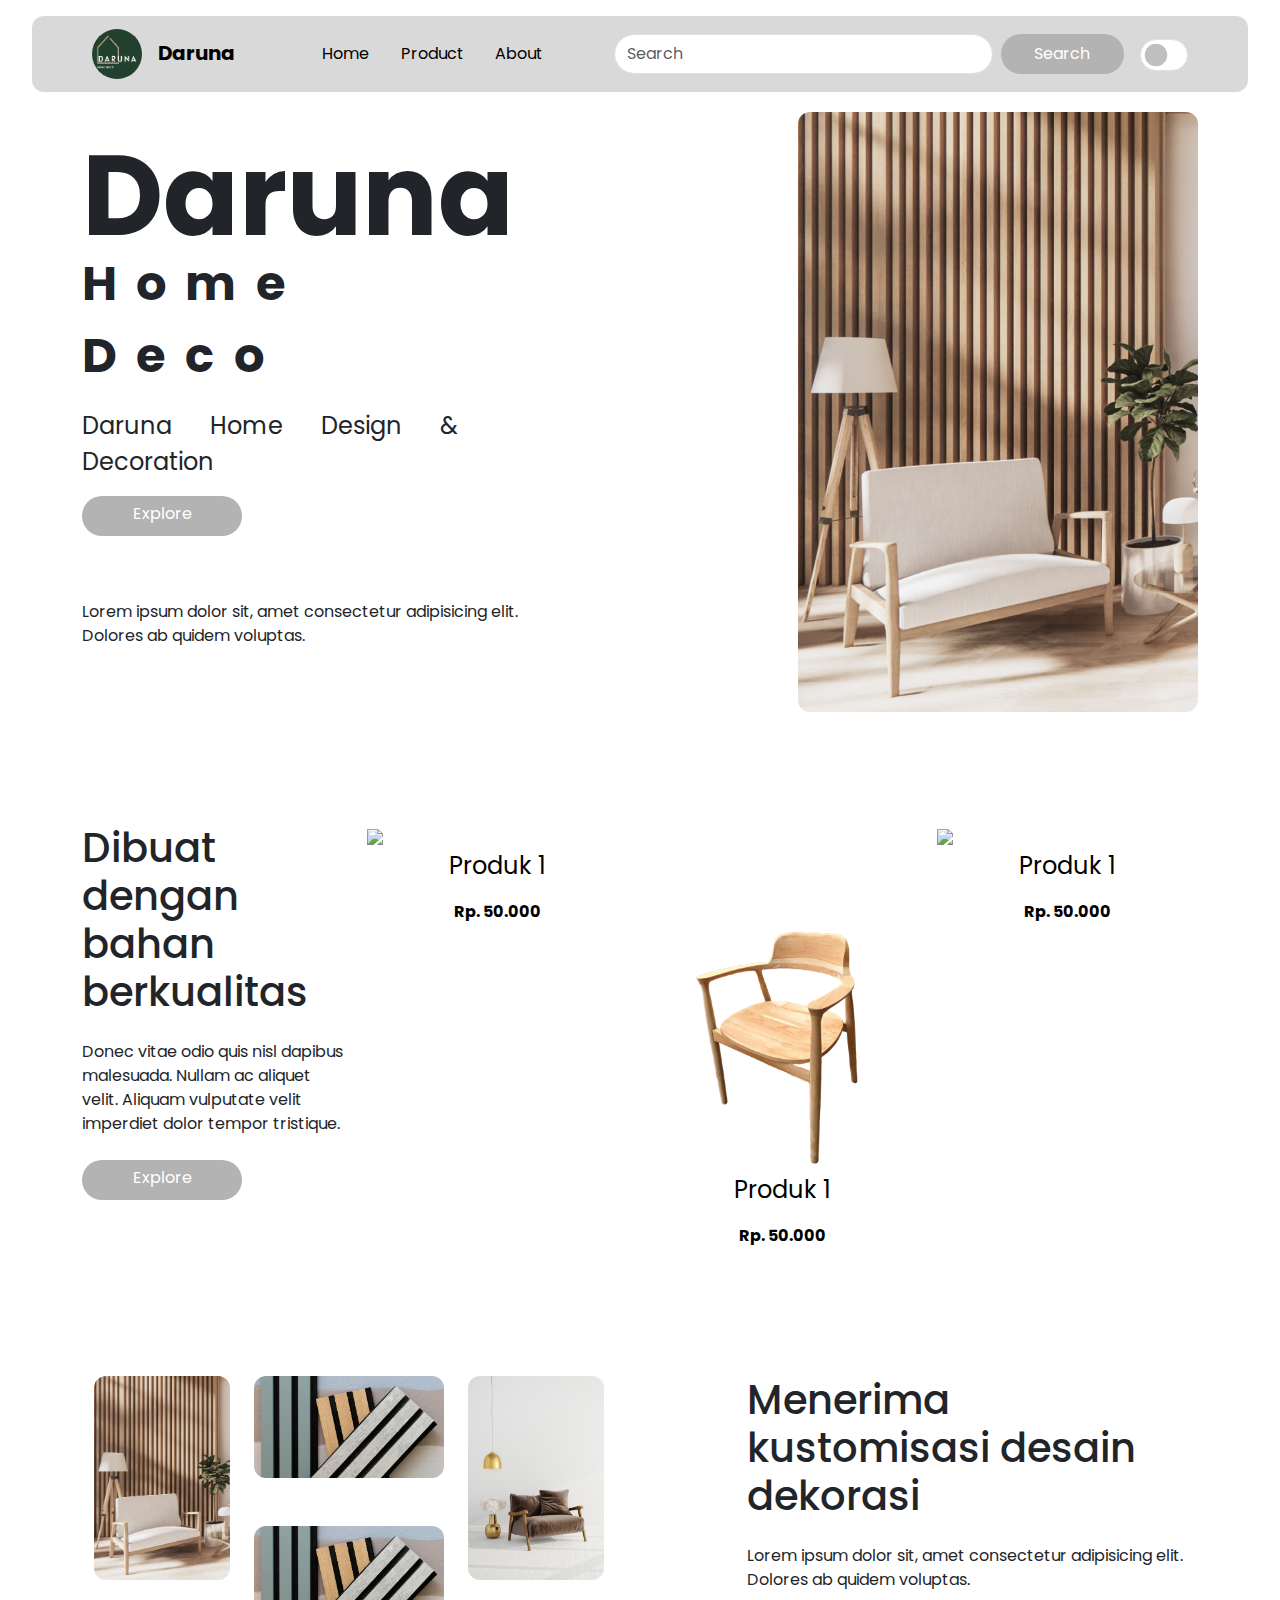
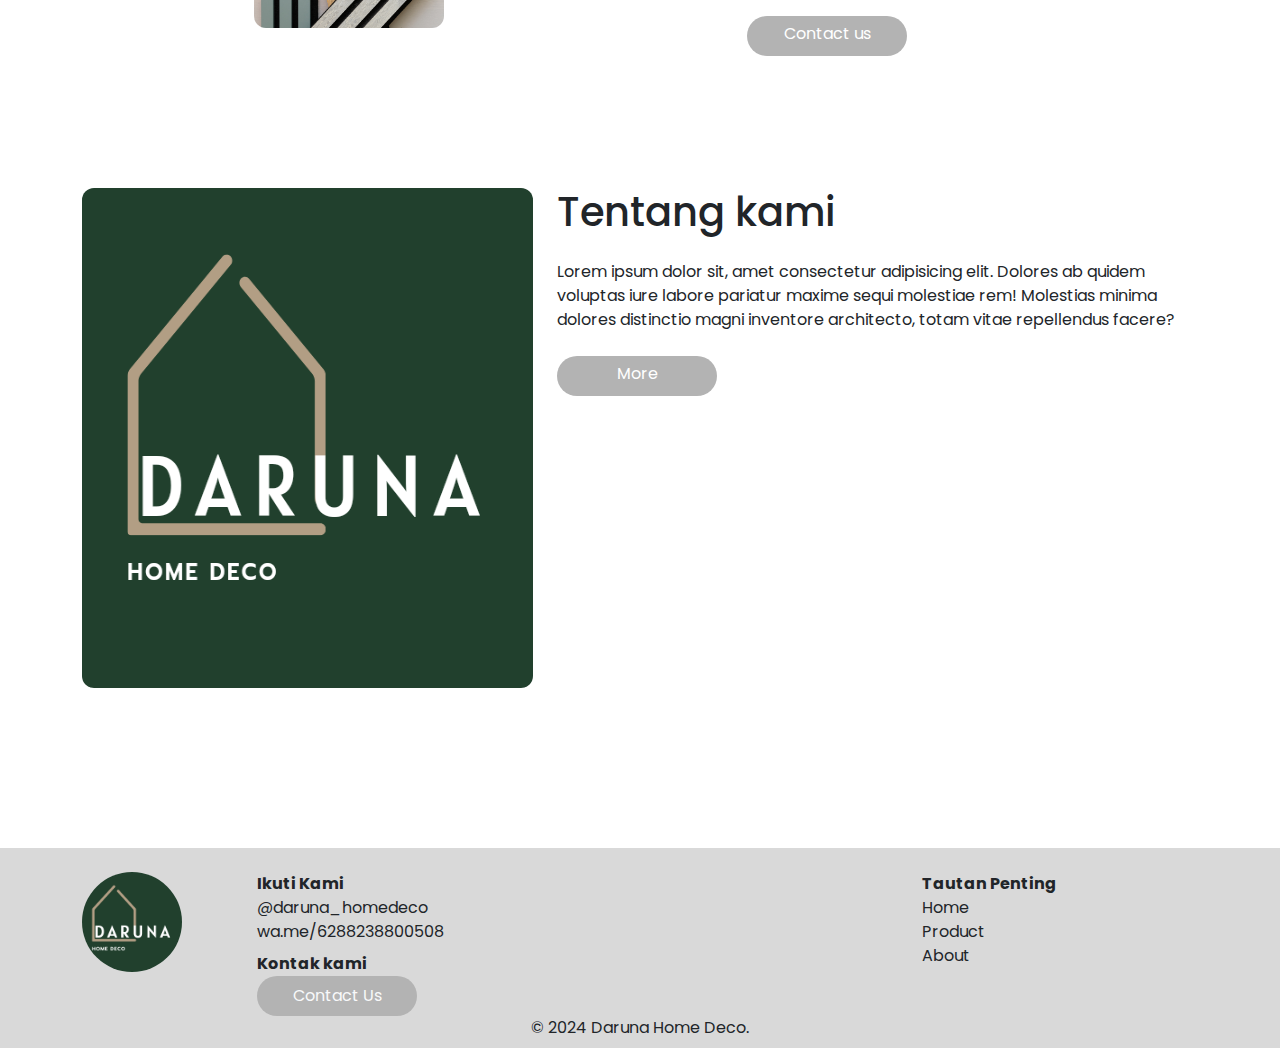
==== index.html @ c575f1b6 "update 5" ====
<!DOCTYPE html>
<html lang="en">
  <head>
    <meta charset="UTF-8" />
    <meta name="viewport" content="width=device-width, initial-scale=1.0" />
    <title>Daruna Homedeco</title>
    <!-- Bootstrap -->
    <link
      href="https://cdn.jsdelivr.net/npm/bootstrap@5.3.3/dist/css/bootstrap.min.css"
      rel="stylesheet"
      integrity="sha384-QWTKZyjpPEjISv5WaRU9OFeRpok6YctnYmDr5pNlyT2bRjXh0JMhjY6hW+ALEwIH"
      crossorigin="anonymous"
    />
    <!-- Google Font Poppins -->
    <link rel="preconnect" href="https://fonts.googleapis.com" />
    <link rel="preconnect" href="https://fonts.gstatic.com" crossorigin />
    <link
      href="https://fonts.googleapis.com/css2?family=Poppins:ital,wght@0,100;0,200;0,300;0,400;0,500;0,600;0,700;0,800;0,900;1,100;1,200;1,300;1,400;1,500;1,600;1,700;1,800;1,900&display=swap"
      rel="stylesheet"
    />
    <!-- Bootstrap Icons -->
    <link
      rel="stylesheet"
      href="https://cdn.jsdelivr.net/npm/bootstrap-icons@1.11.3/font/bootstrap-icons.min.css"
    />
    <link rel="stylesheet" href="css/style.css" />
  </head>
  <body>
    <!-- Start Navbar -->
    <nav class="navbar navbar-expand-lg fixed-top">
      <div class="container-fluid">
        <a class="navbar-brand" href="#"
          ><img
            class="me-3"
            src="images/daruna-logo.png"
            width="50px"
            height="50px"
            style="border-radius: 50%"
            alt=""
          />Daruna</a
        >
        <button
          class="navbar-toggler border-0"
          type="button"
          data-bs-toggle="collapse"
          data-bs-target="#navbarSupportedContent"
          aria-controls="navbarSupportedContent"
          aria-expanded="false"
          aria-label="Toggle navigation"
        >
          <span class="navbar-toggler-icon"></span>
        </button>
        <div class="collapse navbar-collapse" id="navbarSupportedContent">
          <ul
            class="navbar-nav justify-content-evenly flex-grow-1 mb-2 mb-lg-0"
          >
            <li class="nav-item">
              <a class="nav-link active" aria-current="page" href="#">Home</a>
            </li>
            <li class="nav-item">
              <a class="nav-link active" aria-current="page" href="product.html"
                >Product</a
              >
            </li>
            <li class="nav-item">
              <a class="nav-link active" aria-current="page" href="about.html"
                >About</a
              >
            </li>
          </ul>
          <form class="d-flex" role="search">
            <input
              class="form-control me-2 rounded-pill"
              type="search"
              placeholder="Search"
              aria-label="Search"
            />
            <button class="btn btn-secondary" type="submit">Search</button>
          </form>
          <div class="form-check form-switch nav-item ms-3" onclick="dark()">
            <input
              class="form-check-input"
              type="checkbox"
              role="switch"
              id="flexSwitchCheckDefault"
            />
          </div>
        </div>
      </div>
    </nav>
    <!-- End Navbar -->
    <!-- Start Hero -->
    <div class="hero">
      <div class="container">
        <div class="row justify-content-between">
          <div class="col-lg-5">
            <div class="hero-left">
              <p class="umkm-title mb-0">Daruna</p>
              <p class="umkm-sub">Home Deco</p>
              <p class="umkm-tagline mt-3">Daruna Home Design & Decoration</p>
              <p><a href="#" class="btn btn-secondary mb-5">Explore</a></p>
              <p class="umkm-desc">
                Lorem ipsum dolor sit, amet consectetur adipisicing elit.
                Dolores ab quidem voluptas.
              </p>
            </div>
          </div>
          <div class="hero-img col-lg-7">
            <div class="hero-right float-end">
              <img src="images/1-2.png" class="img-fluid" />
            </div>
          </div>
        </div>
      </div>
    </div> 

    
      
    <!-- End Hero -->
    <!-- Start Product Preview -->
    <div class="product-section">
      <div class="container">
        <div class="row">
          <!-- Start Column 1 -->
          <div class="col-md-12 col-lg-3 mb-5 mb-lg-0">
            <h2 class="mb-4 section-title">Dibuat dengan bahan berkualitas</h2>
            <p class="mb-4">
              Donec vitae odio quis nisl dapibus malesuada. Nullam ac aliquet
              velit. Aliquam vulputate velit imperdiet dolor tempor tristique.
            </p>
            <p><a href="#" class="btn btn-secondary">Explore</a></p>
          </div>
          <!-- End Column 1 -->
          <!-- Start Column 2 -->
          <div class="col-12 col-md-4 col-lg-3 mb-5 mb-md-0">
            <a class="product-item" href="#">
              <img
                src="images/WhatsApp Image 2024-03-25 at 10.11.34 (1).png"
                class="img-fluid product-thumbnail"
              />
              <p class="product-title">Produk 1</p>
              <p class="product-price">Rp. 50.000</p>
            </a>
          </div>
          <!-- End Column 2 -->
          <!-- Start Column 3 -->
          <div class="col-12 col-md-4 col-lg-3 mb-5 mb-md-0">
            <a class="product-item" href="#">
              <img
                src="images/WhatsApp Image 2024-03-25 at 10.11.35 (1).png"
                class="img-fluid product-thumbnail"
              />
              <p class="product-title">Produk 1</p>
              <p class="product-price">Rp. 50.000</p>
            </a>
          </div>
          <!-- End Column 3 -->
          <!-- Start Column 4 -->
          <div class="col-12 col-md-4 col-lg-3 mb-5 mb-md-0">
            <a class="product-item" href="#">
              <img
                src="images/WhatsApp Image 2024-03-25 at 10.11.35.png"
                class="img-fluid product-thumbnail"
              />
              <p class="product-title">Produk 1</p>
              <p class="product-price">Rp. 50.000</p>
            </a>
          </div>
          <!-- End Column 4 -->
        </div>
      </div>
    </div>
    <!-- End Product Preview -->
    <!-- Start Service -->
    <div class="service-section">
      <div class="container">
        <div class="row justify-content-between">
          <div class="col-lg-7 mb-5">
            <div class="container">
              <div class="row">
                <!-- Start Column 1 -->
                <div class="col-12 col-md-4 col-lg-3 mb-5 mb-md-0">
                  <a class="product-item" href="#">
                    <img
                      src="images/1-2.png"
                      class="img-fluid product-thumbnail"
                    />
                  </a>
                </div>
                <!-- End Column 1 -->
                <!-- Start Column 2 -->
                <div class="col-12 col-md-4 mb-5 mb-md-0 d-flex flex-column">
                  <div class="mb-5">
                    <a class="product-item" href="#">
                      <img
                        src="images/2-2.png"
                        class="img-fluid product-thumbnail"
                      />
                    </a>
                  </div>
                  <div>
                    <a class="product-item" href="#">
                      <img
                        src="images/2-2.png"
                        class="img-fluid product-thumbnail"
                      />
                    </a>
                  </div>
                </div>
                <!-- End Column 2 -->
                <!-- Start Column 3 -->
                <div class="col-12 col-md-4 col-lg-3 mb-5 mb-md-0">
                  <a class="product-item" href="#">
                    <img
                      src="images/3-1.png"
                      class="img-fluid product-thumbnail"
                    />
                  </a>
                </div>
                <!-- End Column 3 -->
              </div>
            </div>
          </div>
          <div class="col-lg-5">
            <h2 class="mb-4 section-title">
              Menerima kustomisasi desain dekorasi
            </h2>
            <p class="mb-4">
              Lorem ipsum dolor sit, amet consectetur adipisicing elit. Dolores
              ab quidem voluptas.
            </p>
            <p><a href="#" class="btn btn-secondary">Contact us</a></p>
          </div>
        </div>
      </div>
    </div>
    <!-- End Service -->
    <!-- Start About -->
    <div class="about-section">
      <div class="container">
        <div class="row justify-content-between">
          <div class="col-lg-5 mb-5">
            <div class="about-left">
              <img class="img-fluid" src="images/daruna-logo.png" alt="" />
            </div>
          </div>
          <div class="col-lg-7">
            <div class="about-right">
              <h2 class="mb-4 section-title">Tentang kami</h2>
              <p class="mb-4">
                Lorem ipsum dolor sit, amet consectetur adipisicing elit.
                Dolores ab quidem voluptas iure labore pariatur maxime sequi
                molestiae rem! Molestias minima dolores distinctio magni
                inventore architecto, totam vitae repellendus facere?
              </p>
              <p><a href="#" class="btn btn-secondary">More</a></p>
            </div>
          </div>
        </div>
      </div>
    </div>
    <!-- End About -->
    <!-- Start Footer -->
    <div class="footer-section">
      <div class="container">
        <div class="row">
          <div class="col-1">
            <div class="footer-logo">
              <img src="images/daruna-logo.png" alt="" />
            </div>
          </div>
          <div class="col-7">
            <ul>
              <li class="footer-list-title">Ikuti Kami</li>
              <li>@daruna_homedeco</li>
              <li>wa.me/6288238800508</li>
            </ul>
            <ul>
              <li class="footer-list-title mt-2">Kontak kami</li>
              <li>
                <button
                  class="btn btn-outline-light rounded-pill"
                  data-bs-toggle="modal"
                  data-bs-target="#contactModal"
                >
                  Contact Us <i class="fa-solid fa-arrow-right"></i>
                </button>
              </li>
            </ul>
          </div>
          <div class="col-4">
            <ul>
              <li class="footer-list-title">Tautan Penting</li>
              <li>Home</li>
              <li>Product</li>
              <li>About</li>
            </ul>
          </div>
        </div>
        <p class="footer-cr">© 2024 Daruna Home Deco.</p>
      </div>
    </div>
    <!-- End Footer -->
    <!-- Start Modal -->
    <div
      class="modal .modal-content fade pt-5"
      id="contactModal"
      tabindex="-1"
      aria-labelledby="contactModalLabel"
      aria-hidden="true"
    >
      <div class="modal-dialog">
        <div class="modal-content">
          <div class="modal-header">
            <h5 class="modal-title" id="contactModalLabel">Contact Us</h5>
            <button
              type="button"
              class="btn-close"
              data-bs-dismiss="modal"
              aria-label="Close"
            ></button>
          </div>
          <div class="modal-body">
            <form id="contactForm">
              <div class="mb-3">
                <label for="name" class="form-label">Name</label>
                <input type="text" class="form-control" id="name" required />
              </div>
              <div class="mb-3">
                <label for="email" class="form-label">Email</label>
                <input type="email" class="form-control" id="email" required />
              </div>
              <div class="mb-3">
                <label for="message" class="form-label">Message</label>
                <textarea
                  class="form-control"
                  id="message"
                  rows="5"
                  required
                ></textarea>
              </div>
              <button type="submit" class="btn btn-secondary">
                Send Message
              </button>
            </form>
          </div>
        </div>
      </div>
    </div>
    <!-- End Modal -->
    <!-- Bootstrap -->
    <script
      src="https://cdn.jsdelivr.net/npm/bootstrap@5.3.3/dist/js/bootstrap.bundle.min.js"
      integrity="sha384-YvpcrYf0tY3lHB60NNkmXc5s9fDVZLESaAA55NDzOxhy9GkcIdslK1eN7N6jIeHz"
      crossorigin="anonymous"
    ></script>
    <!-- JavaScript -->
    <script src="js/mode.js"></script>
  </body>
</html>
---- css/style.css ----
.dark {
    background-color: #292929;
    color: #ffff;
    transition: all 0.5s ease-in-out;
    -webkit-transition: all 0.5s ease-in-out;
    -moz-transition: all 0.5s ease-in-out;
    -ms-transition: all 0.5s ease-in-out;
    -o-transition: all 0.5s ease-in-out;
  }
body{
    font-family: "Poppins", sans-serif;
    margin: 0;
    padding: 0;
}
body::-webkit-scrollbar{
    display: none;
}
.navbar{
    background-color: rgba(217, 217, 217, 1);
    border-radius: 12px;
    padding: 0.5rem 3rem;
    margin: 1rem 2rem;
}
.navbar-brand{
    font-weight: 700;
}
.navbar-toggler{
    border: none;
}
.form-switch .form-check-input {
    width: 3rem;
    height: 2rem;
  }
ul{
    margin: 0rem 3rem;
}
.hero{
    margin: 7rem 1rem;
}
div .hero{
    justify-content: space-between;
}

.hero .umkm-title{
    font-size: 7rem;
    font-weight: 700;
}
.hero .umkm-sub{
    font-size: 3rem;
    font-weight: 700;
    letter-spacing: 1.2rem;
    margin-top: -2rem;
}
.hero .umkm-tagline{
    font-size: 1.5rem;
    word-spacing: 2rem;
}
.btn{
    background-color: rgb(179, 179, 179);
    width: 10rem;
    height: 2.5rem;
    border: none;
    border-radius: 50px;
}
.hero-desc{
    margin-top: 5rem;
    font-size: 1rem;
}
.hero-right{
    align-items: end;
}
.hero-right img{
    border-radius: 12px;
    height: 600px;
}
.product-section{
    margin: 7rem 1rem;
}
.section-title{
    font-size: 2.5rem;
}
.product-item{
    text-decoration: none;
    color: black;
    text-align: center;
    align-items: center;
    margin-top: -2rem;
    padding: 1rem 0rem;
}
.product-title{
    font-size: 1.5rem;
}
.product-price{
    font-weight: 700;
}
.service-section{
    margin: 7rem 1rem;
}
.service-section img{
    border-radius: 12px;
    width: 500px;
}
.about-section{
    margin: 7rem 1rem;
}
.about-left img{
    height: 500px;
    border-radius: 12px;
}
.footer-section{
    background-color: rgba(217, 217, 217, 1);
    padding: 1.5rem;
}
.footer-logo img{
    width: 100px;
    border-radius: 50px;
}
.footer-section ul{
    list-style-type: none;
}
.footer-list-title{
    font-weight: 700;
}
.footer-cr{
    text-align: center;
    margin-bottom: -1rem;
}
.product-main{
    margin: 10rem 1rem;
}
.card{
    background-color: rgb(234, 234, 234);
}
.about-main-section{
    margin: 7rem 1rem;
}
.icon-socmed{
    display: inline-flex;
    list-style-type: none;
    text-decoration: none;
}
.icon-socmed i{
    font-size: 2rem;
    padding: 0rem 1rem;
    color: black;
}
.modal-content{
    border-radius: 12px;
}
@media  (max-width: 800px){
    .hero .umkm-desc{
        display: none;
    }
    .hero-img{
        display: flex;
        justify-content: center;
        align-items: center;
    }
}

@media (max-width: 500px){
    .navbar{
        padding: 0.5rem 0rem;
        margin: 1rem 0.5rem;
    }
    .form-check{
        padding: 1rem 1.5rem;
    }
    .hero .umkm-title{
        font-size: 5rem;
    }
    .hero .umkm-sub{
        font-size: 2rem;
        margin-top: -1rem;
        letter-spacing: 0.9rem;
    }
    .hero .umkm-tagline{
        font-size: 1rem;
    }
    .hero .umkm-desc{
        display: none;
    }
    .hero-right img{
        height: 80%;
    }
    .about-left img{
        height: 80%;
    }
    .footer-logo img{
        width: 70px;
    }
    .footer-section .col-7{
        width: 100%;
        margin: 1rem;
        margin-top: -4.5rem;
    }
    .footer-section .col-4{
        width: 100%;
        margin: 1rem;
    }
}
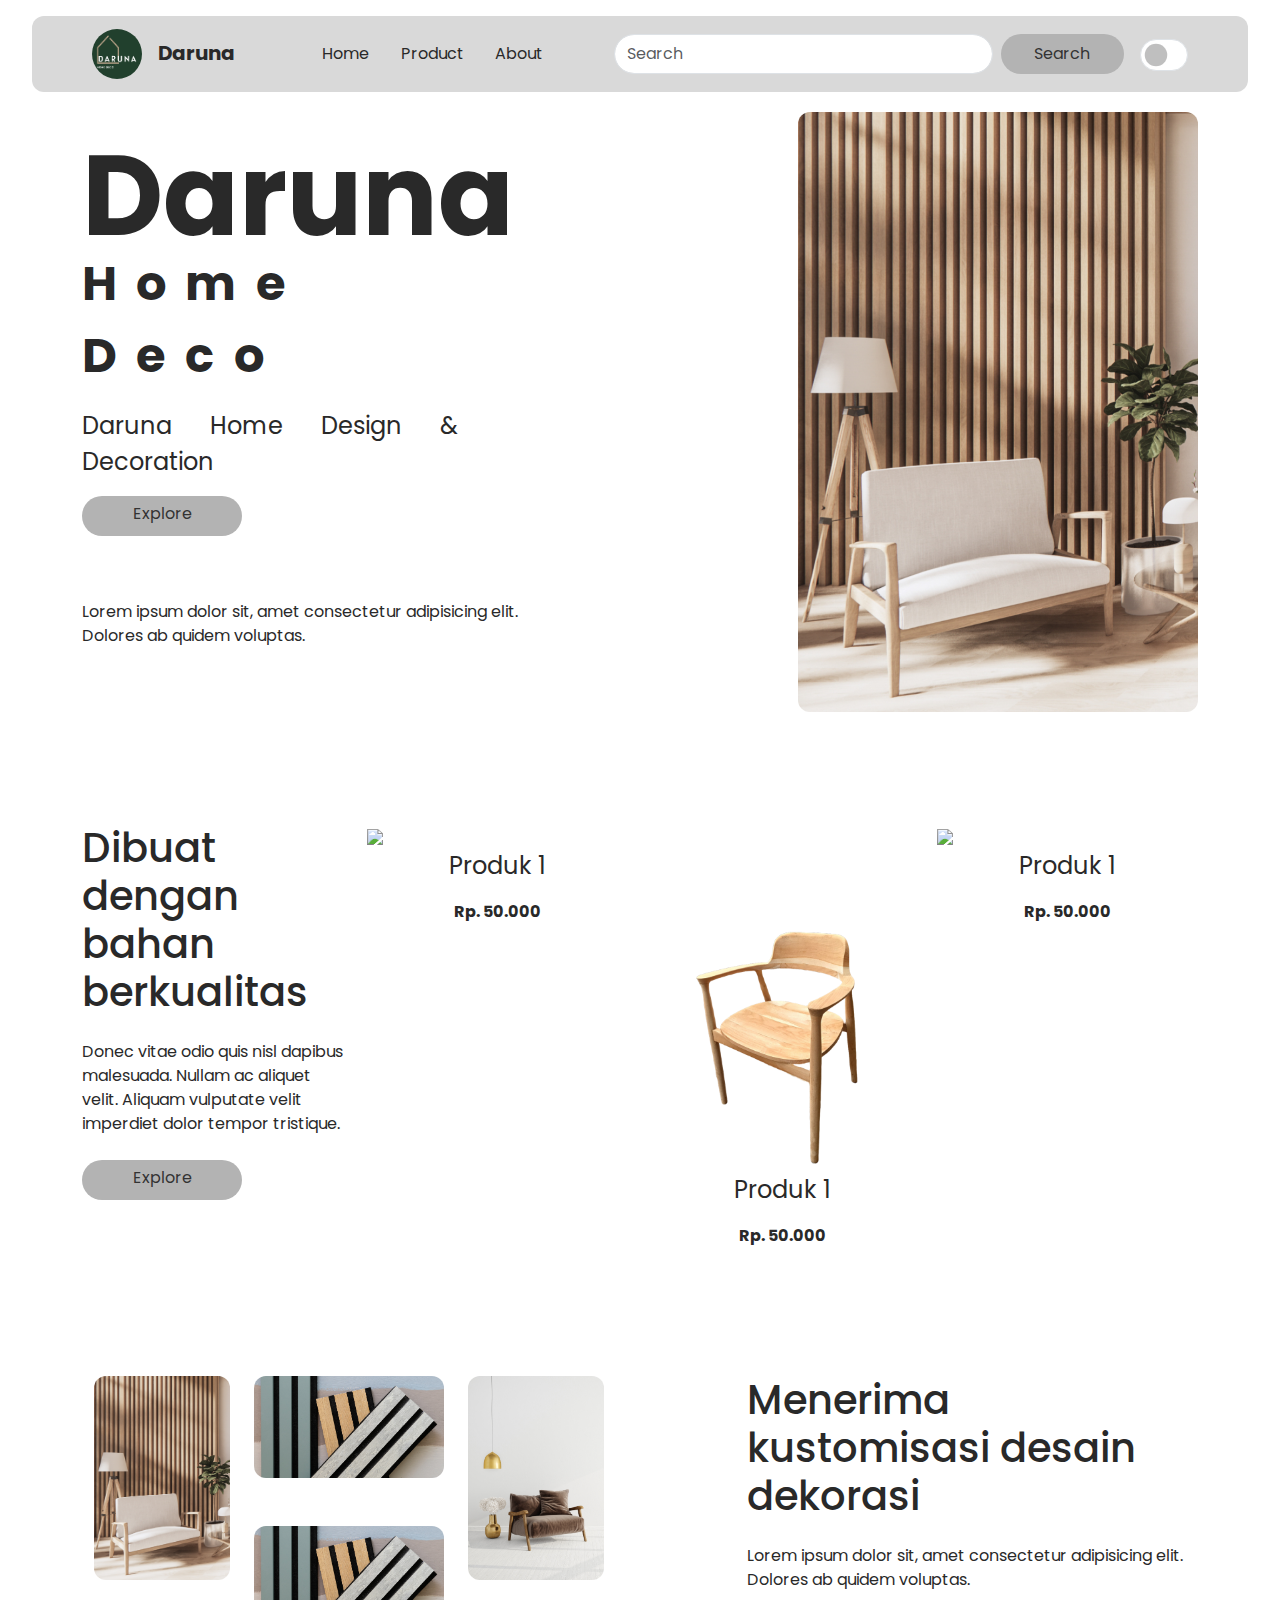
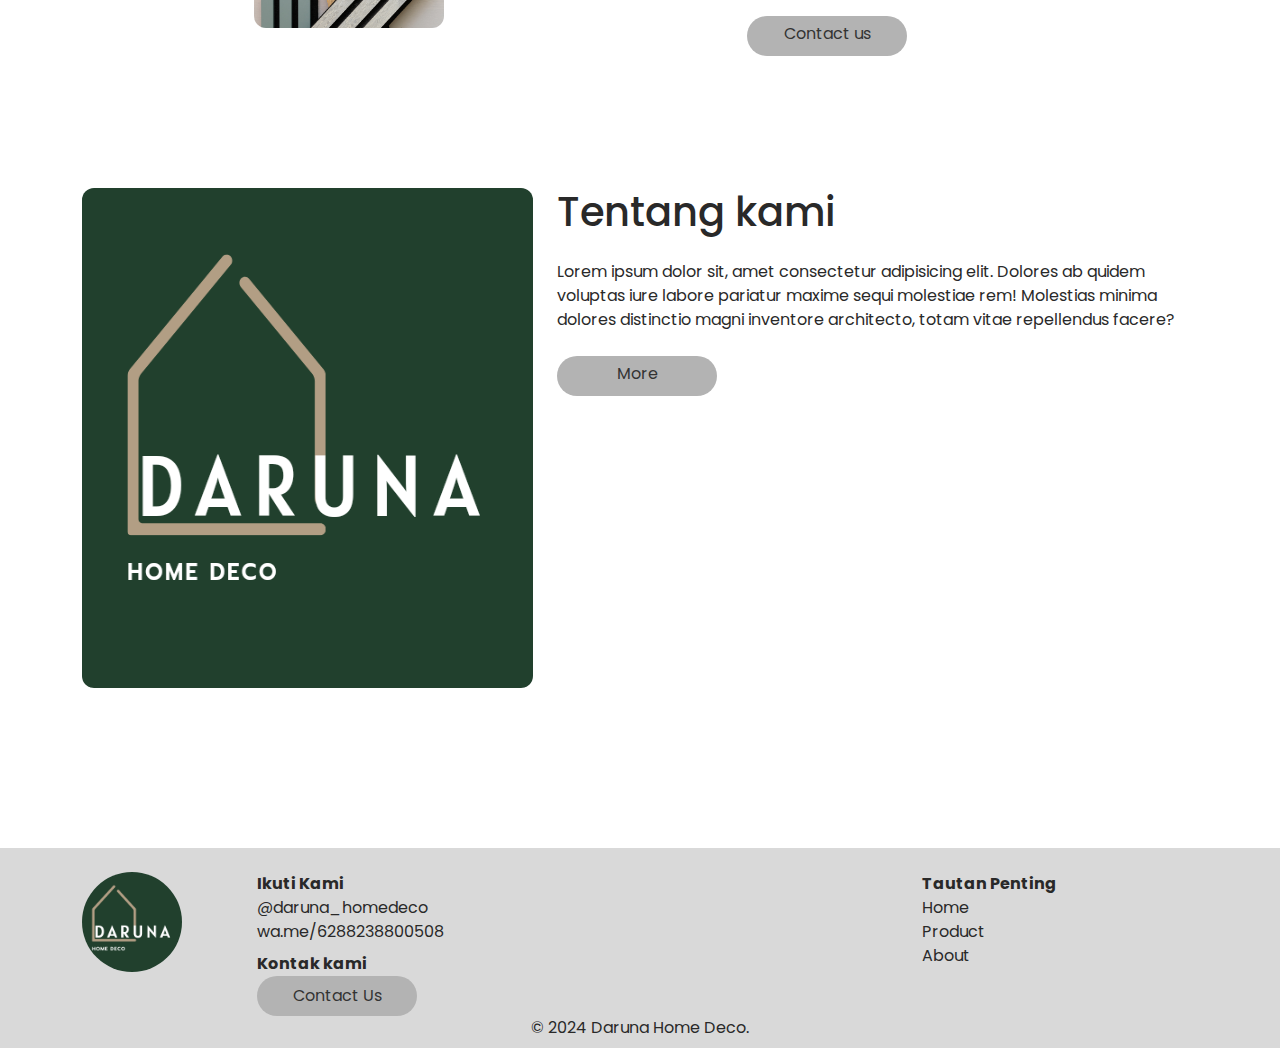
==== commit ce5737d4: "tambah jquery dan perbaikan dark-light mode" ====
--- a/index.html
+++ b/index.html
@@ -4,28 +4,27 @@
     <meta charset="UTF-8" />
     <meta name="viewport" content="width=device-width, initial-scale=1.0" />
     <title>Daruna Homedeco</title>
+    <!-- JQuery -->
+    <script src="https://code.jquery.com/jquery-3.6.0.min.js"></script>
     <!-- Bootstrap -->
     <link
       href="https://cdn.jsdelivr.net/npm/bootstrap@5.3.3/dist/css/bootstrap.min.css"
       rel="stylesheet"
       integrity="sha384-QWTKZyjpPEjISv5WaRU9OFeRpok6YctnYmDr5pNlyT2bRjXh0JMhjY6hW+ALEwIH"
-      crossorigin="anonymous"
-    />
+      crossorigin="anonymous" />
     <!-- Google Font Poppins -->
     <link rel="preconnect" href="https://fonts.googleapis.com" />
     <link rel="preconnect" href="https://fonts.gstatic.com" crossorigin />
     <link
       href="https://fonts.googleapis.com/css2?family=Poppins:ital,wght@0,100;0,200;0,300;0,400;0,500;0,600;0,700;0,800;0,900;1,100;1,200;1,300;1,400;1,500;1,600;1,700;1,800;1,900&display=swap"
-      rel="stylesheet"
-    />
+      rel="stylesheet" />
     <!-- Bootstrap Icons -->
     <link
       rel="stylesheet"
-      href="https://cdn.jsdelivr.net/npm/bootstrap-icons@1.11.3/font/bootstrap-icons.min.css"
-    />
+      href="https://cdn.jsdelivr.net/npm/bootstrap-icons@1.11.3/font/bootstrap-icons.min.css" />
     <link rel="stylesheet" href="css/style.css" />
   </head>
-  <body>
+  <body id="body" class="light-mode">
     <!-- Start Navbar -->
     <nav class="navbar navbar-expand-lg fixed-top">
       <div class="container-fluid">
@@ -36,8 +35,7 @@
             width="50px"
             height="50px"
             style="border-radius: 50%"
-            alt=""
-          />Daruna</a
+            alt="" />Daruna</a
         >
         <button
           class="navbar-toggler border-0"
@@ -46,26 +44,19 @@
           data-bs-target="#navbarSupportedContent"
           aria-controls="navbarSupportedContent"
           aria-expanded="false"
-          aria-label="Toggle navigation"
-        >
+          aria-label="Toggle navigation">
           <span class="navbar-toggler-icon"></span>
         </button>
         <div class="collapse navbar-collapse" id="navbarSupportedContent">
-          <ul
-            class="navbar-nav justify-content-evenly flex-grow-1 mb-2 mb-lg-0"
-          >
+          <ul class="navbar-nav justify-content-evenly flex-grow-1 mb-2 mb-lg-0">
             <li class="nav-item">
               <a class="nav-link active" aria-current="page" href="#">Home</a>
             </li>
             <li class="nav-item">
-              <a class="nav-link active" aria-current="page" href="product.html"
-                >Product</a
-              >
+              <a class="nav-link active" aria-current="page" href="product.html">Product</a>
             </li>
             <li class="nav-item">
-              <a class="nav-link active" aria-current="page" href="about.html"
-                >About</a
-              >
+              <a class="nav-link active" aria-current="page" href="about.html">About</a>
             </li>
           </ul>
           <form class="d-flex" role="search">
@@ -73,17 +64,15 @@
               class="form-control me-2 rounded-pill"
               type="search"
               placeholder="Search"
-              aria-label="Search"
-            />
+              aria-label="Search" />
             <button class="btn btn-secondary" type="submit">Search</button>
           </form>
-          <div class="form-check form-switch nav-item ms-3" onclick="dark()">
+          <div class="form-check form-switch nav-item ms-3">
             <input
               class="form-check-input"
               type="checkbox"
               role="switch"
-              id="flexSwitchCheckDefault"
-            />
+              id="checkbox" />
           </div>
         </div>
       </div>
@@ -100,8 +89,8 @@
               <p class="umkm-tagline mt-3">Daruna Home Design & Decoration</p>
               <p><a href="#" class="btn btn-secondary mb-5">Explore</a></p>
               <p class="umkm-desc">
-                Lorem ipsum dolor sit, amet consectetur adipisicing elit.
-                Dolores ab quidem voluptas.
+                Lorem ipsum dolor sit, amet consectetur adipisicing elit. Dolores ab quidem
+                voluptas.
               </p>
             </div>
           </div>
@@ -112,10 +101,8 @@
           </div>
         </div>
       </div>
-    </div> 
+    </div>
 
-    
-      
     <!-- End Hero -->
     <!-- Start Product Preview -->
     <div class="product-section">
@@ -125,8 +112,8 @@
           <div class="col-md-12 col-lg-3 mb-5 mb-lg-0">
             <h2 class="mb-4 section-title">Dibuat dengan bahan berkualitas</h2>
             <p class="mb-4">
-              Donec vitae odio quis nisl dapibus malesuada. Nullam ac aliquet
-              velit. Aliquam vulputate velit imperdiet dolor tempor tristique.
+              Donec vitae odio quis nisl dapibus malesuada. Nullam ac aliquet velit. Aliquam
+              vulputate velit imperdiet dolor tempor tristique.
             </p>
             <p><a href="#" class="btn btn-secondary">Explore</a></p>
           </div>
@@ -136,8 +123,7 @@
             <a class="product-item" href="#">
               <img
                 src="images/WhatsApp Image 2024-03-25 at 10.11.34 (1).png"
-                class="img-fluid product-thumbnail"
-              />
+                class="img-fluid product-thumbnail" />
               <p class="product-title">Produk 1</p>
               <p class="product-price">Rp. 50.000</p>
             </a>
@@ -148,8 +134,7 @@
             <a class="product-item" href="#">
               <img
                 src="images/WhatsApp Image 2024-03-25 at 10.11.35 (1).png"
-                class="img-fluid product-thumbnail"
-              />
+                class="img-fluid product-thumbnail" />
               <p class="product-title">Produk 1</p>
               <p class="product-price">Rp. 50.000</p>
             </a>
@@ -160,8 +145,7 @@
             <a class="product-item" href="#">
               <img
                 src="images/WhatsApp Image 2024-03-25 at 10.11.35.png"
-                class="img-fluid product-thumbnail"
-              />
+                class="img-fluid product-thumbnail" />
               <p class="product-title">Produk 1</p>
               <p class="product-price">Rp. 50.000</p>
             </a>
@@ -181,10 +165,7 @@
                 <!-- Start Column 1 -->
                 <div class="col-12 col-md-4 col-lg-3 mb-5 mb-md-0">
                   <a class="product-item" href="#">
-                    <img
-                      src="images/1-2.png"
-                      class="img-fluid product-thumbnail"
-                    />
+                    <img src="images/1-2.png" class="img-fluid product-thumbnail" />
                   </a>
                 </div>
                 <!-- End Column 1 -->
@@ -192,18 +173,12 @@
                 <div class="col-12 col-md-4 mb-5 mb-md-0 d-flex flex-column">
                   <div class="mb-5">
                     <a class="product-item" href="#">
-                      <img
-                        src="images/2-2.png"
-                        class="img-fluid product-thumbnail"
-                      />
+                      <img src="images/2-2.png" class="img-fluid product-thumbnail" />
                     </a>
                   </div>
                   <div>
                     <a class="product-item" href="#">
-                      <img
-                        src="images/2-2.png"
-                        class="img-fluid product-thumbnail"
-                      />
+                      <img src="images/2-2.png" class="img-fluid product-thumbnail" />
                     </a>
                   </div>
                 </div>
@@ -211,10 +186,7 @@
                 <!-- Start Column 3 -->
                 <div class="col-12 col-md-4 col-lg-3 mb-5 mb-md-0">
                   <a class="product-item" href="#">
-                    <img
-                      src="images/3-1.png"
-                      class="img-fluid product-thumbnail"
-                    />
+                    <img src="images/3-1.png" class="img-fluid product-thumbnail" />
                   </a>
                 </div>
                 <!-- End Column 3 -->
@@ -222,12 +194,9 @@
             </div>
           </div>
           <div class="col-lg-5">
-            <h2 class="mb-4 section-title">
-              Menerima kustomisasi desain dekorasi
-            </h2>
+            <h2 class="mb-4 section-title">Menerima kustomisasi desain dekorasi</h2>
             <p class="mb-4">
-              Lorem ipsum dolor sit, amet consectetur adipisicing elit. Dolores
-              ab quidem voluptas.
+              Lorem ipsum dolor sit, amet consectetur adipisicing elit. Dolores ab quidem voluptas.
             </p>
             <p><a href="#" class="btn btn-secondary">Contact us</a></p>
           </div>
@@ -248,10 +217,9 @@
             <div class="about-right">
               <h2 class="mb-4 section-title">Tentang kami</h2>
               <p class="mb-4">
-                Lorem ipsum dolor sit, amet consectetur adipisicing elit.
-                Dolores ab quidem voluptas iure labore pariatur maxime sequi
-                molestiae rem! Molestias minima dolores distinctio magni
-                inventore architecto, totam vitae repellendus facere?
+                Lorem ipsum dolor sit, amet consectetur adipisicing elit. Dolores ab quidem voluptas
+                iure labore pariatur maxime sequi molestiae rem! Molestias minima dolores distinctio
+                magni inventore architecto, totam vitae repellendus facere?
               </p>
               <p><a href="#" class="btn btn-secondary">More</a></p>
             </div>
@@ -281,8 +249,7 @@
                 <button
                   class="btn btn-outline-light rounded-pill"
                   data-bs-toggle="modal"
-                  data-bs-target="#contactModal"
-                >
+                  data-bs-target="#contactModal">
                   Contact Us <i class="fa-solid fa-arrow-right"></i>
                 </button>
               </li>
@@ -307,8 +274,7 @@
       id="contactModal"
       tabindex="-1"
       aria-labelledby="contactModalLabel"
-      aria-hidden="true"
-    >
+      aria-hidden="true">
       <div class="modal-dialog">
         <div class="modal-content">
           <div class="modal-header">
@@ -317,8 +283,7 @@
               type="button"
               class="btn-close"
               data-bs-dismiss="modal"
-              aria-label="Close"
-            ></button>
+              aria-label="Close"></button>
           </div>
           <div class="modal-body">
             <form id="contactForm">
@@ -332,16 +297,9 @@
               </div>
               <div class="mb-3">
                 <label for="message" class="form-label">Message</label>
-                <textarea
-                  class="form-control"
-                  id="message"
-                  rows="5"
-                  required
-                ></textarea>
+                <textarea class="form-control" id="message" rows="5" required></textarea>
               </div>
-              <button type="submit" class="btn btn-secondary">
-                Send Message
-              </button>
+              <button type="submit" class="btn btn-secondary">Send Message</button>
             </form>
           </div>
         </div>
@@ -352,8 +310,7 @@
     <script
       src="https://cdn.jsdelivr.net/npm/bootstrap@5.3.3/dist/js/bootstrap.bundle.min.js"
       integrity="sha384-YvpcrYf0tY3lHB60NNkmXc5s9fDVZLESaAA55NDzOxhy9GkcIdslK1eN7N6jIeHz"
-      crossorigin="anonymous"
-    ></script>
+      crossorigin="anonymous"></script>
     <!-- JavaScript -->
     <script src="js/mode.js"></script>
   </body>
--- a/css/style.css
+++ b/css/style.css
@@ -1,201 +1,218 @@
-.dark {
-    background-color: #292929;
-    color: #ffff;
-    transition: all 0.5s ease-in-out;
-    -webkit-transition: all 0.5s ease-in-out;
-    -moz-transition: all 0.5s ease-in-out;
-    -ms-transition: all 0.5s ease-in-out;
-    -o-transition: all 0.5s ease-in-out;
-  }
-body{
-    font-family: "Poppins", sans-serif;
-    margin: 0;
-    padding: 0;
-}
-body::-webkit-scrollbar{
+:root {
+  --bg: #ffff;
+  --primary: #d9d9d9;
+  --secondary: #b3b3b3;
+  --card: #eaeaea;
+  --text: #292929;
+}
+.dark-mode {
+  --bg: #292929;
+  --primary: #565656;
+  --secondary: #b3b3b3;
+  --card: #333333;
+  --text: #ffff;
+}
+body {
+  font-family: "Poppins", sans-serif;
+  margin: 0;
+  padding: 0;
+  background-color: var(--bg);
+  color: var(--text);
+}
+body::-webkit-scrollbar {
+  display: none;
+}
+.navbar {
+  background-color: var(--primary);
+  border-radius: 12px;
+  padding: 0.5rem 3rem;
+  margin: 1rem 2rem;
+}
+.navbar-brand {
+  font-weight: 700;
+  color: var(--text);
+}
+.navbar-nav .nav-link.active {
+  color: var(--text);
+}
+.navbar-toggler {
+  border: none;
+}
+.form-switch .form-check-input {
+  width: 3rem;
+  height: 2rem;
+}
+ul {
+  margin: 0rem 3rem;
+}
+.hero {
+  margin: 7rem 1rem;
+}
+div .hero {
+  justify-content: space-between;
+}
+
+.hero .umkm-title {
+  font-size: 7rem;
+  font-weight: 700;
+}
+.hero .umkm-sub {
+  font-size: 3rem;
+  font-weight: 700;
+  letter-spacing: 1.2rem;
+  margin-top: -2rem;
+}
+.hero .umkm-tagline {
+  font-size: 1.5rem;
+  word-spacing: 2rem;
+}
+.btn {
+  background-color: var(--secondary);
+  color: #333333;
+  width: 10rem;
+  height: 2.5rem;
+  border: none;
+  border-radius: 50px;
+}
+.hero-desc {
+  margin-top: 5rem;
+  font-size: 1rem;
+}
+.hero-right {
+  align-items: end;
+}
+.hero-right img {
+  border-radius: 12px;
+  height: 600px;
+}
+.product-section {
+  margin: 7rem 1rem;
+}
+.section-title {
+  font-size: 2.5rem;
+}
+.product-item {
+  text-decoration: none;
+  color: var(--text);
+  text-align: center;
+  align-items: center;
+  margin-top: -2rem;
+  padding: 1rem 0rem;
+}
+.product-title {
+  font-size: 1.5rem;
+}
+.product-price {
+  font-weight: 700;
+}
+.service-section {
+  margin: 7rem 1rem;
+}
+.service-section img {
+  border-radius: 12px;
+  width: 500px;
+}
+.about-section {
+  margin: 7rem 1rem;
+}
+.about-left img {
+  height: 500px;
+  border-radius: 12px;
+}
+.footer-section {
+  background-color: var(--primary);
+  padding: 1.5rem;
+}
+.footer-logo img {
+  width: 100px;
+  border-radius: 50px;
+}
+.footer-section ul {
+  list-style-type: none;
+}
+.footer-list-title {
+  font-weight: 700;
+}
+.footer-cr {
+  text-align: center;
+  margin-bottom: -1rem;
+}
+.product-main {
+  margin: 10rem 1rem;
+}
+.card {
+  background-color: var(--card);
+}
+.about-main-section {
+  margin: 7rem 1rem;
+}
+.icon-socmed {
+  display: inline-flex;
+  list-style-type: none;
+  text-decoration: none;
+}
+.icon-socmed i {
+  font-size: 2rem;
+  padding: 0rem 1rem;
+  color: var(--text);
+}
+.modal-content {
+  border-radius: 12px;
+  background-color: var(--bg);
+  color: var(--text);
+}
+.modal-header {
+  border-color: var(--bg);
+}
+@media (max-width: 800px) {
+  .hero .umkm-desc {
     display: none;
-}
-.navbar{
-    background-color: rgba(217, 217, 217, 1);
-    border-radius: 12px;
-    padding: 0.5rem 3rem;
-    margin: 1rem 2rem;
-}
-.navbar-brand{
-    font-weight: 700;
-}
-.navbar-toggler{
-    border: none;
-}
-.form-switch .form-check-input {
-    width: 3rem;
-    height: 2rem;
-  }
-ul{
-    margin: 0rem 3rem;
-}
-.hero{
-    margin: 7rem 1rem;
-}
-div .hero{
-    justify-content: space-between;
+  }
+  .hero-img {
+    display: flex;
+    justify-content: center;
+    align-items: center;
+  }
 }
 
-.hero .umkm-title{
-    font-size: 7rem;
-    font-weight: 700;
-}
-.hero .umkm-sub{
-    font-size: 3rem;
-    font-weight: 700;
-    letter-spacing: 1.2rem;
-    margin-top: -2rem;
-}
-.hero .umkm-tagline{
-    font-size: 1.5rem;
-    word-spacing: 2rem;
-}
-.btn{
-    background-color: rgb(179, 179, 179);
-    width: 10rem;
-    height: 2.5rem;
-    border: none;
-    border-radius: 50px;
-}
-.hero-desc{
-    margin-top: 5rem;
+@media (max-width: 500px) {
+  .navbar {
+    padding: 0.5rem 0rem;
+    margin: 1rem 0.5rem;
+  }
+  .form-check {
+    padding: 1rem 1.5rem;
+  }
+  .hero .umkm-title {
+    font-size: 5rem;
+  }
+  .hero .umkm-sub {
+    font-size: 2rem;
+    margin-top: -1rem;
+    letter-spacing: 0.9rem;
+  }
+  .hero .umkm-tagline {
     font-size: 1rem;
-}
-.hero-right{
-    align-items: end;
-}
-.hero-right img{
-    border-radius: 12px;
-    height: 600px;
-}
-.product-section{
-    margin: 7rem 1rem;
-}
-.section-title{
-    font-size: 2.5rem;
-}
-.product-item{
-    text-decoration: none;
-    color: black;
-    text-align: center;
-    align-items: center;
-    margin-top: -2rem;
-    padding: 1rem 0rem;
-}
-.product-title{
-    font-size: 1.5rem;
-}
-.product-price{
-    font-weight: 700;
-}
-.service-section{
-    margin: 7rem 1rem;
-}
-.service-section img{
-    border-radius: 12px;
-    width: 500px;
-}
-.about-section{
-    margin: 7rem 1rem;
-}
-.about-left img{
-    height: 500px;
-    border-radius: 12px;
-}
-.footer-section{
-    background-color: rgba(217, 217, 217, 1);
-    padding: 1.5rem;
-}
-.footer-logo img{
-    width: 100px;
-    border-radius: 50px;
-}
-.footer-section ul{
-    list-style-type: none;
-}
-.footer-list-title{
-    font-weight: 700;
-}
-.footer-cr{
-    text-align: center;
-    margin-bottom: -1rem;
-}
-.product-main{
-    margin: 10rem 1rem;
-}
-.card{
-    background-color: rgb(234, 234, 234);
-}
-.about-main-section{
-    margin: 7rem 1rem;
-}
-.icon-socmed{
-    display: inline-flex;
-    list-style-type: none;
-    text-decoration: none;
-}
-.icon-socmed i{
-    font-size: 2rem;
-    padding: 0rem 1rem;
-    color: black;
-}
-.modal-content{
-    border-radius: 12px;
-}
-@media  (max-width: 800px){
-    .hero .umkm-desc{
-        display: none;
-    }
-    .hero-img{
-        display: flex;
-        justify-content: center;
-        align-items: center;
-    }
-}
-
-@media (max-width: 500px){
-    .navbar{
-        padding: 0.5rem 0rem;
-        margin: 1rem 0.5rem;
-    }
-    .form-check{
-        padding: 1rem 1.5rem;
-    }
-    .hero .umkm-title{
-        font-size: 5rem;
-    }
-    .hero .umkm-sub{
-        font-size: 2rem;
-        margin-top: -1rem;
-        letter-spacing: 0.9rem;
-    }
-    .hero .umkm-tagline{
-        font-size: 1rem;
-    }
-    .hero .umkm-desc{
-        display: none;
-    }
-    .hero-right img{
-        height: 80%;
-    }
-    .about-left img{
-        height: 80%;
-    }
-    .footer-logo img{
-        width: 70px;
-    }
-    .footer-section .col-7{
-        width: 100%;
-        margin: 1rem;
-        margin-top: -4.5rem;
-    }
-    .footer-section .col-4{
-        width: 100%;
-        margin: 1rem;
-    }
-}+  }
+  .hero .umkm-desc {
+    display: none;
+  }
+  .hero-right img {
+    height: 80%;
+  }
+  .about-left img {
+    height: 80%;
+  }
+  .footer-logo img {
+    width: 70px;
+  }
+  .footer-section .col-7 {
+    width: 100%;
+    margin: 1rem;
+    margin-top: -4.5rem;
+  }
+  .footer-section .col-4 {
+    width: 100%;
+    margin: 1rem;
+  }
+}
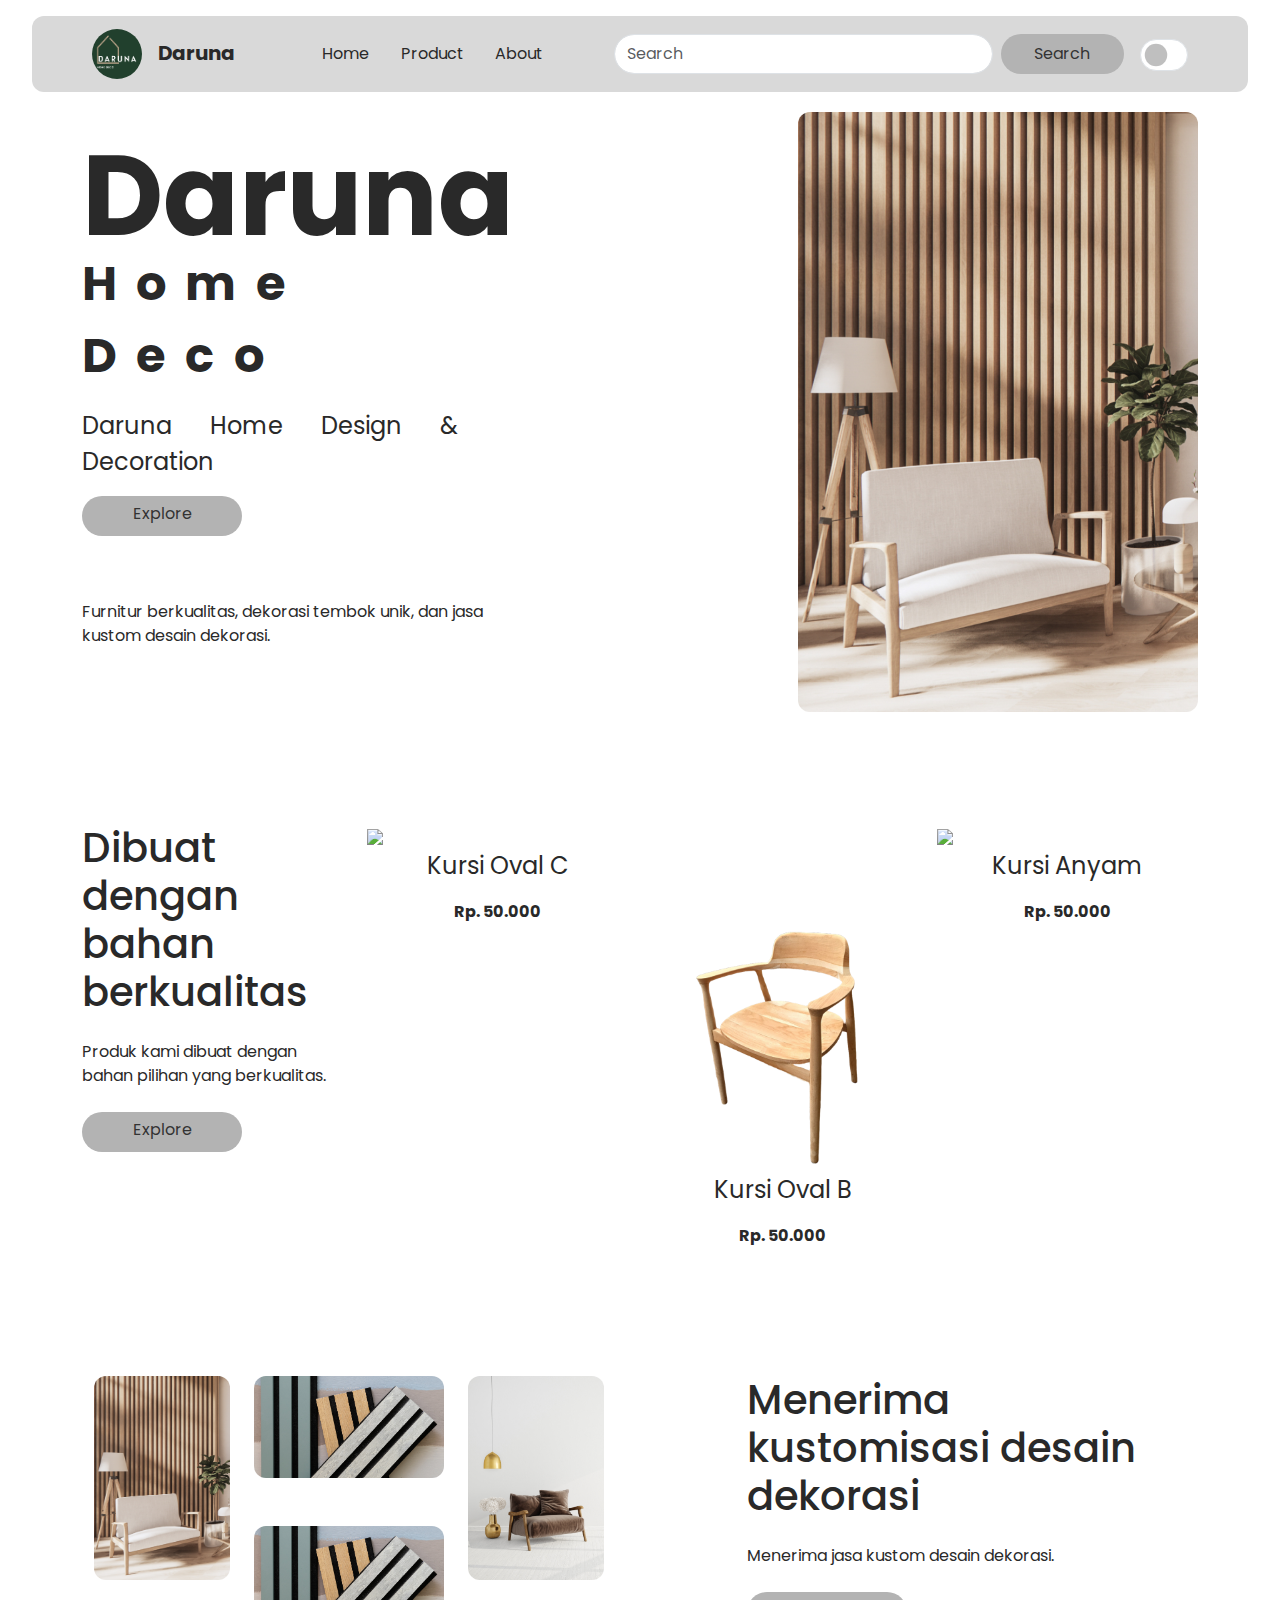
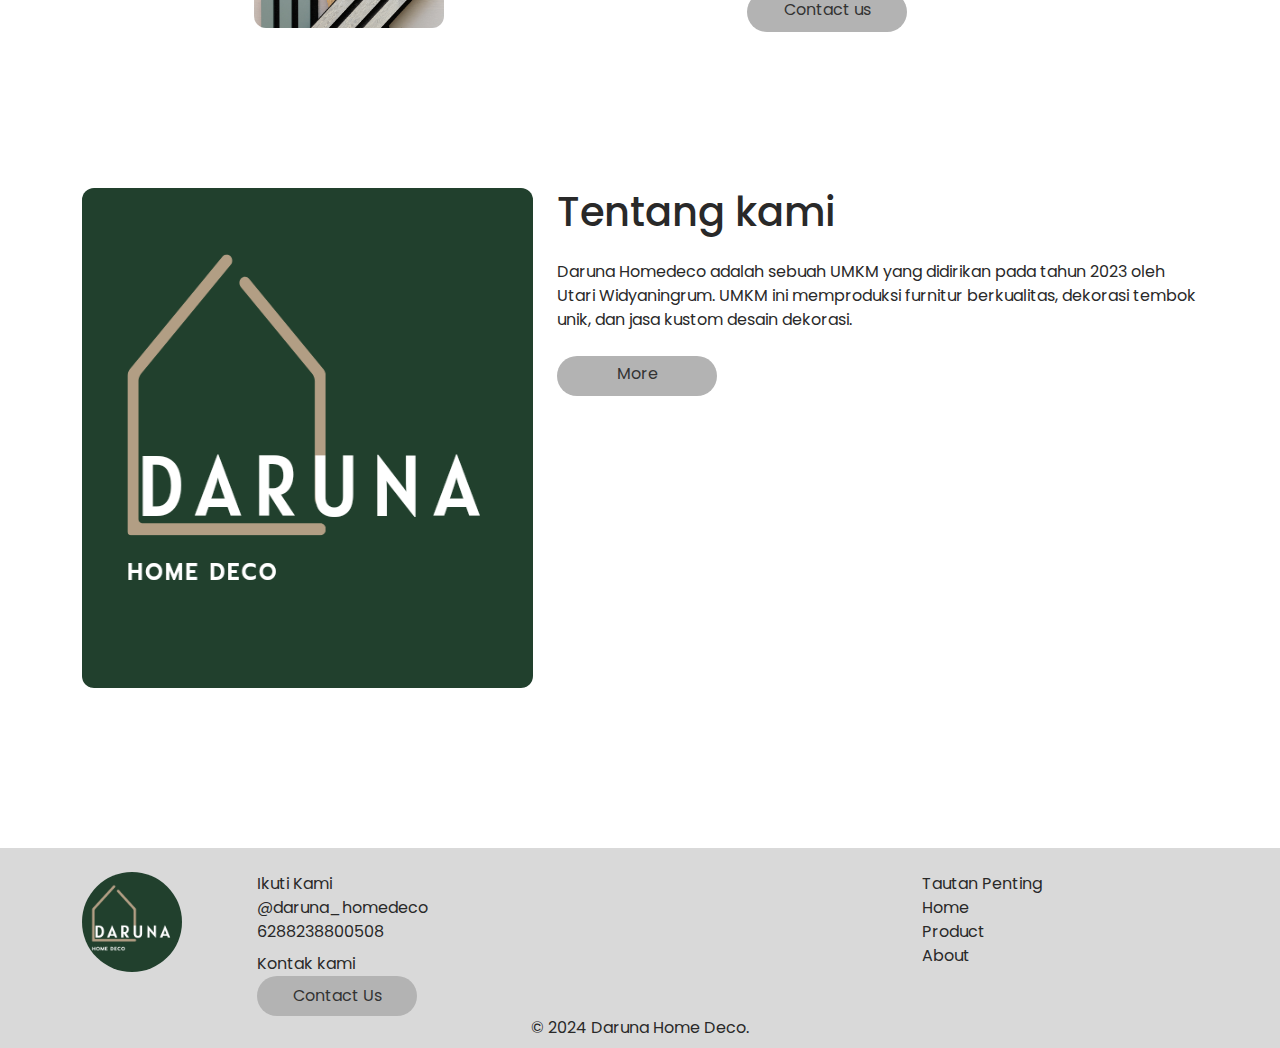
==== commit 31e9b9eb: "tambah fungsionalitas" ====
--- a/index.html
+++ b/index.html
@@ -87,10 +87,9 @@
               <p class="umkm-title mb-0">Daruna</p>
               <p class="umkm-sub">Home Deco</p>
               <p class="umkm-tagline mt-3">Daruna Home Design & Decoration</p>
-              <p><a href="#" class="btn btn-secondary mb-5">Explore</a></p>
+              <p><a href="product.html" class="btn btn-secondary mb-5">Explore</a></p>
               <p class="umkm-desc">
-                Lorem ipsum dolor sit, amet consectetur adipisicing elit. Dolores ab quidem
-                voluptas.
+                Furnitur berkualitas, dekorasi tembok unik, dan jasa kustom desain dekorasi.
               </p>
             </div>
           </div>
@@ -112,41 +111,40 @@
           <div class="col-md-12 col-lg-3 mb-5 mb-lg-0">
             <h2 class="mb-4 section-title">Dibuat dengan bahan berkualitas</h2>
             <p class="mb-4">
-              Donec vitae odio quis nisl dapibus malesuada. Nullam ac aliquet velit. Aliquam
-              vulputate velit imperdiet dolor tempor tristique.
+              Produk kami dibuat dengan bahan pilihan yang berkualitas.
             </p>
-            <p><a href="#" class="btn btn-secondary">Explore</a></p>
+            <p><a href="product.html" class="btn btn-secondary">Explore</a></p>
           </div>
           <!-- End Column 1 -->
           <!-- Start Column 2 -->
           <div class="col-12 col-md-4 col-lg-3 mb-5 mb-md-0">
-            <a class="product-item" href="#">
+            <a class="product-item" href="product.html">
               <img
                 src="images/WhatsApp Image 2024-03-25 at 10.11.34 (1).png"
                 class="img-fluid product-thumbnail" />
-              <p class="product-title">Produk 1</p>
+              <p class="product-title">Kursi Oval C</p>
               <p class="product-price">Rp. 50.000</p>
             </a>
           </div>
           <!-- End Column 2 -->
           <!-- Start Column 3 -->
           <div class="col-12 col-md-4 col-lg-3 mb-5 mb-md-0">
-            <a class="product-item" href="#">
+            <a class="product-item" href="product.html">
               <img
                 src="images/WhatsApp Image 2024-03-25 at 10.11.35 (1).png"
                 class="img-fluid product-thumbnail" />
-              <p class="product-title">Produk 1</p>
+              <p class="product-title">Kursi Oval B</p>
               <p class="product-price">Rp. 50.000</p>
             </a>
           </div>
           <!-- End Column 3 -->
           <!-- Start Column 4 -->
           <div class="col-12 col-md-4 col-lg-3 mb-5 mb-md-0">
-            <a class="product-item" href="#">
+            <a class="product-item" href="product.html">
               <img
                 src="images/WhatsApp Image 2024-03-25 at 10.11.35.png"
                 class="img-fluid product-thumbnail" />
-              <p class="product-title">Produk 1</p>
+              <p class="product-title">Kursi Anyam</p>
               <p class="product-price">Rp. 50.000</p>
             </a>
           </div>
@@ -196,9 +194,9 @@
           <div class="col-lg-5">
             <h2 class="mb-4 section-title">Menerima kustomisasi desain dekorasi</h2>
             <p class="mb-4">
-              Lorem ipsum dolor sit, amet consectetur adipisicing elit. Dolores ab quidem voluptas.
+              Menerima jasa kustom desain dekorasi.
             </p>
-            <p><a href="#" class="btn btn-secondary">Contact us</a></p>
+            <p><a href="https://api.whatsapp.com/send/?phone=6288238800508&text&type=phone_number&app_absent=0" class="btn btn-secondary">Contact us</a></p>
           </div>
         </div>
       </div>
@@ -217,11 +215,9 @@
             <div class="about-right">
               <h2 class="mb-4 section-title">Tentang kami</h2>
               <p class="mb-4">
-                Lorem ipsum dolor sit, amet consectetur adipisicing elit. Dolores ab quidem voluptas
-                iure labore pariatur maxime sequi molestiae rem! Molestias minima dolores distinctio
-                magni inventore architecto, totam vitae repellendus facere?
+                Daruna Homedeco adalah sebuah UMKM yang didirikan pada tahun 2023 oleh Utari Widyaningrum. UMKM ini memproduksi furnitur berkualitas, dekorasi tembok unik, dan jasa kustom desain dekorasi.
               </p>
-              <p><a href="#" class="btn btn-secondary">More</a></p>
+              <p><a href="about.html" class="btn btn-secondary">More</a></p>
             </div>
           </div>
         </div>
@@ -240,8 +236,8 @@
           <div class="col-7">
             <ul>
               <li class="footer-list-title">Ikuti Kami</li>
-              <li>@daruna_homedeco</li>
-              <li>wa.me/6288238800508</li>
+              <li><a href="https://www.instagram.com/daruna_homedeco/">@daruna_homedeco</a></li>
+              <li><a href="https://wa.me/6288238800508">6288238800508</a></li>
             </ul>
             <ul>
               <li class="footer-list-title mt-2">Kontak kami</li>
@@ -258,9 +254,9 @@
           <div class="col-4">
             <ul>
               <li class="footer-list-title">Tautan Penting</li>
-              <li>Home</li>
-              <li>Product</li>
-              <li>About</li>
+              <li><a href="index.html">Home</a></li>
+              <li><a href="product."></a>Product</li>
+              <li><a href="about."></a>About</li>
             </ul>
           </div>
         </div>
--- a/css/style.css
+++ b/css/style.css
@@ -127,10 +127,14 @@
   width: 100px;
   border-radius: 50px;
 }
+ul li a{
+  text-decoration: none;
+  color: var(--text);
+}
 .footer-section ul {
   list-style-type: none;
 }
-.footer-list-title {
+.footer-list-title a{
   font-weight: 700;
 }
 .footer-cr {
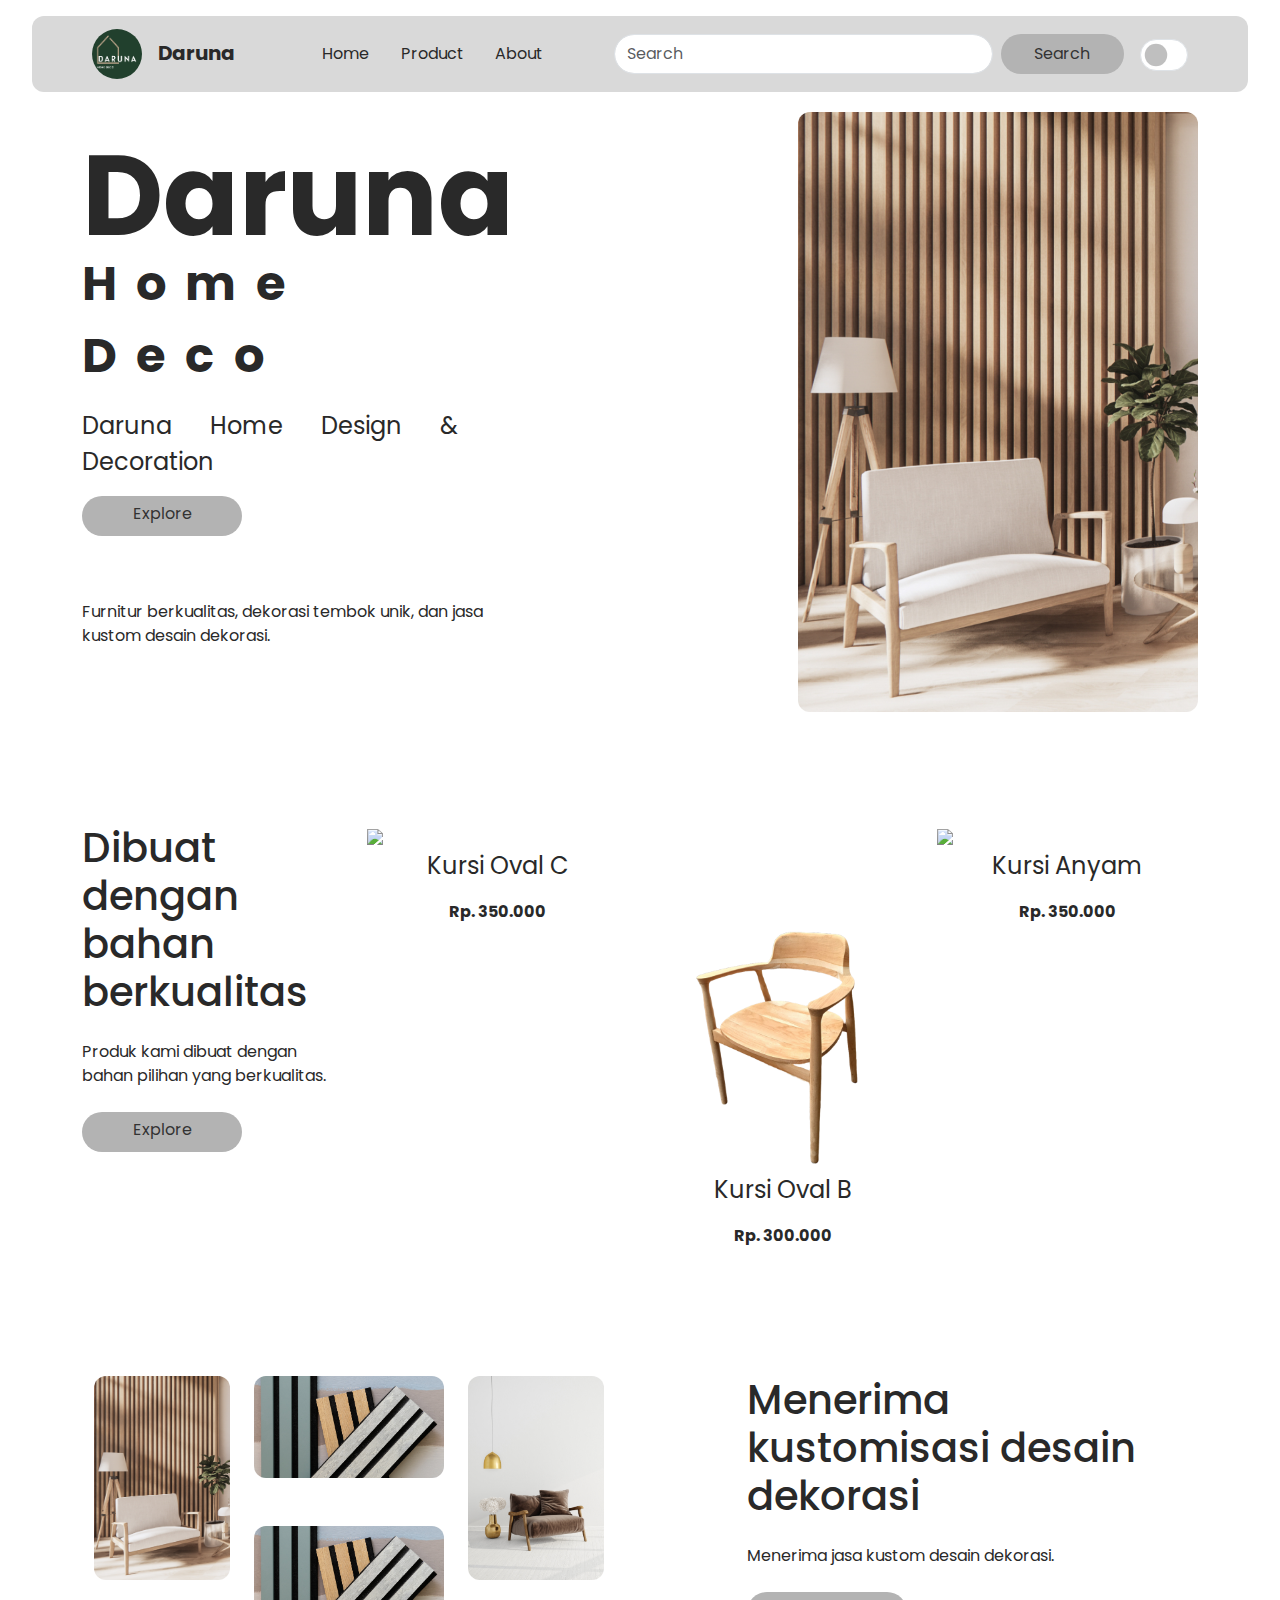
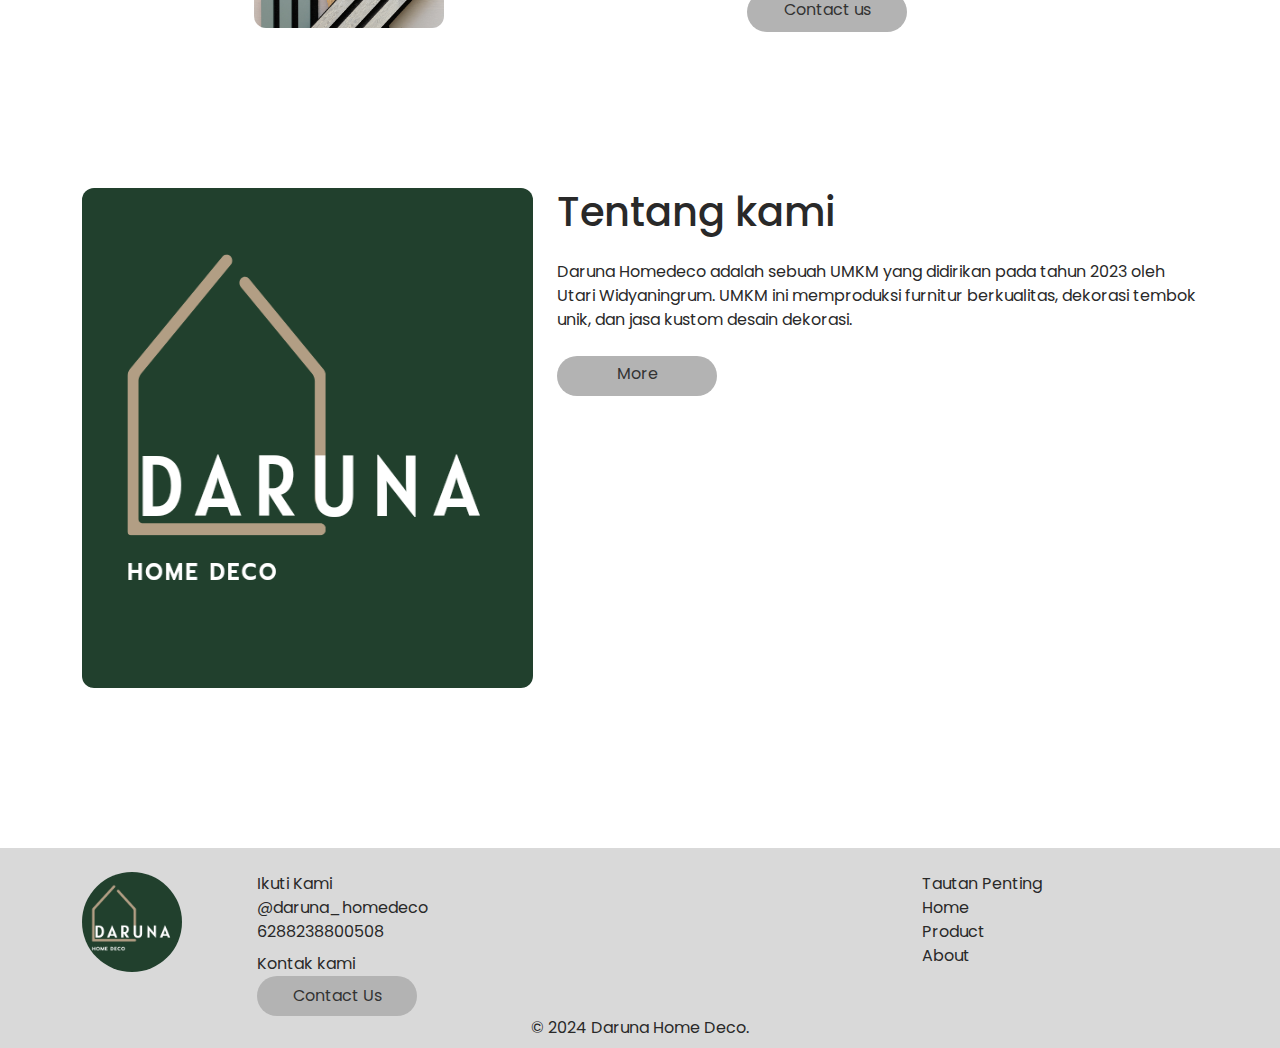
==== commit fc418f2b: "tambah detail produk" ====
--- a/index.html
+++ b/index.html
@@ -123,7 +123,7 @@
                 src="images/WhatsApp Image 2024-03-25 at 10.11.34 (1).png"
                 class="img-fluid product-thumbnail" />
               <p class="product-title">Kursi Oval C</p>
-              <p class="product-price">Rp. 50.000</p>
+              <p class="product-price">Rp. 350.000</p>
             </a>
           </div>
           <!-- End Column 2 -->
@@ -134,7 +134,7 @@
                 src="images/WhatsApp Image 2024-03-25 at 10.11.35 (1).png"
                 class="img-fluid product-thumbnail" />
               <p class="product-title">Kursi Oval B</p>
-              <p class="product-price">Rp. 50.000</p>
+              <p class="product-price">Rp. 300.000</p>
             </a>
           </div>
           <!-- End Column 3 -->
@@ -145,7 +145,7 @@
                 src="images/WhatsApp Image 2024-03-25 at 10.11.35.png"
                 class="img-fluid product-thumbnail" />
               <p class="product-title">Kursi Anyam</p>
-              <p class="product-price">Rp. 50.000</p>
+              <p class="product-price">Rp. 350.000</p>
             </a>
           </div>
           <!-- End Column 4 -->
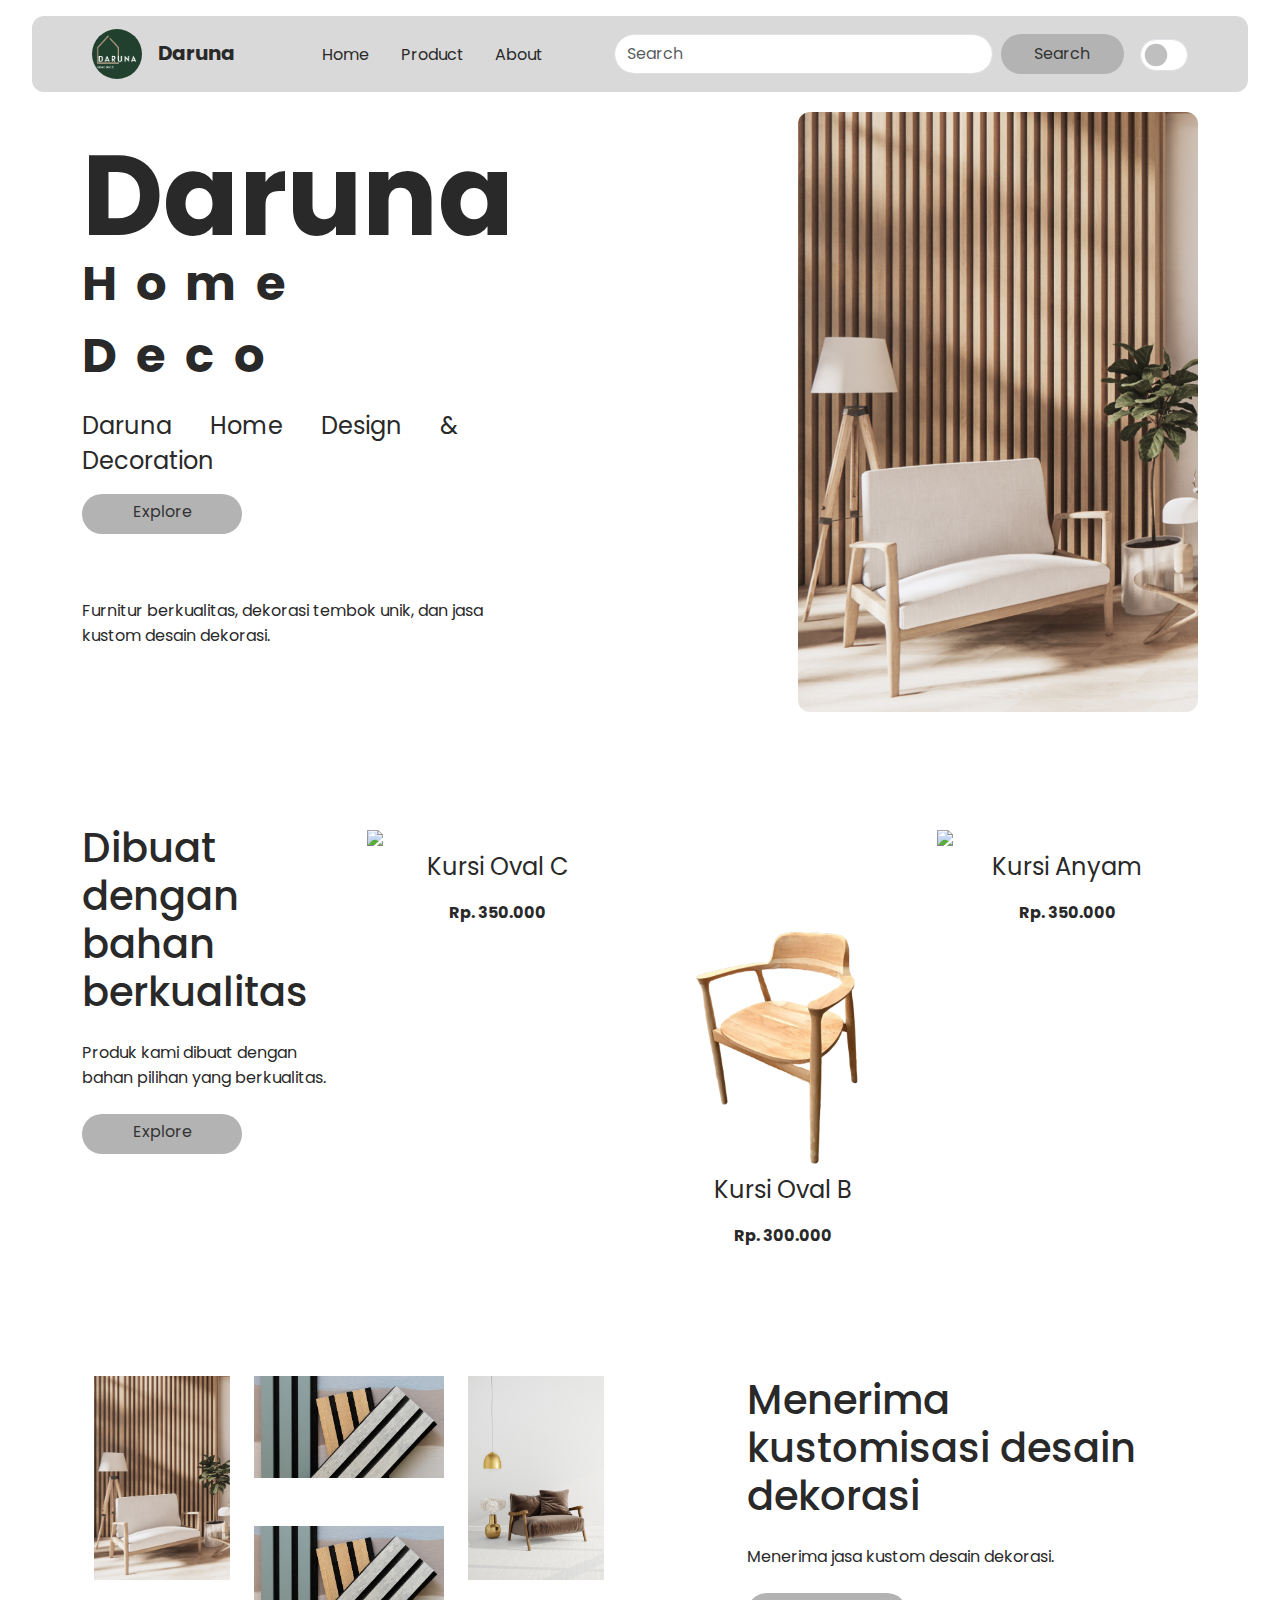
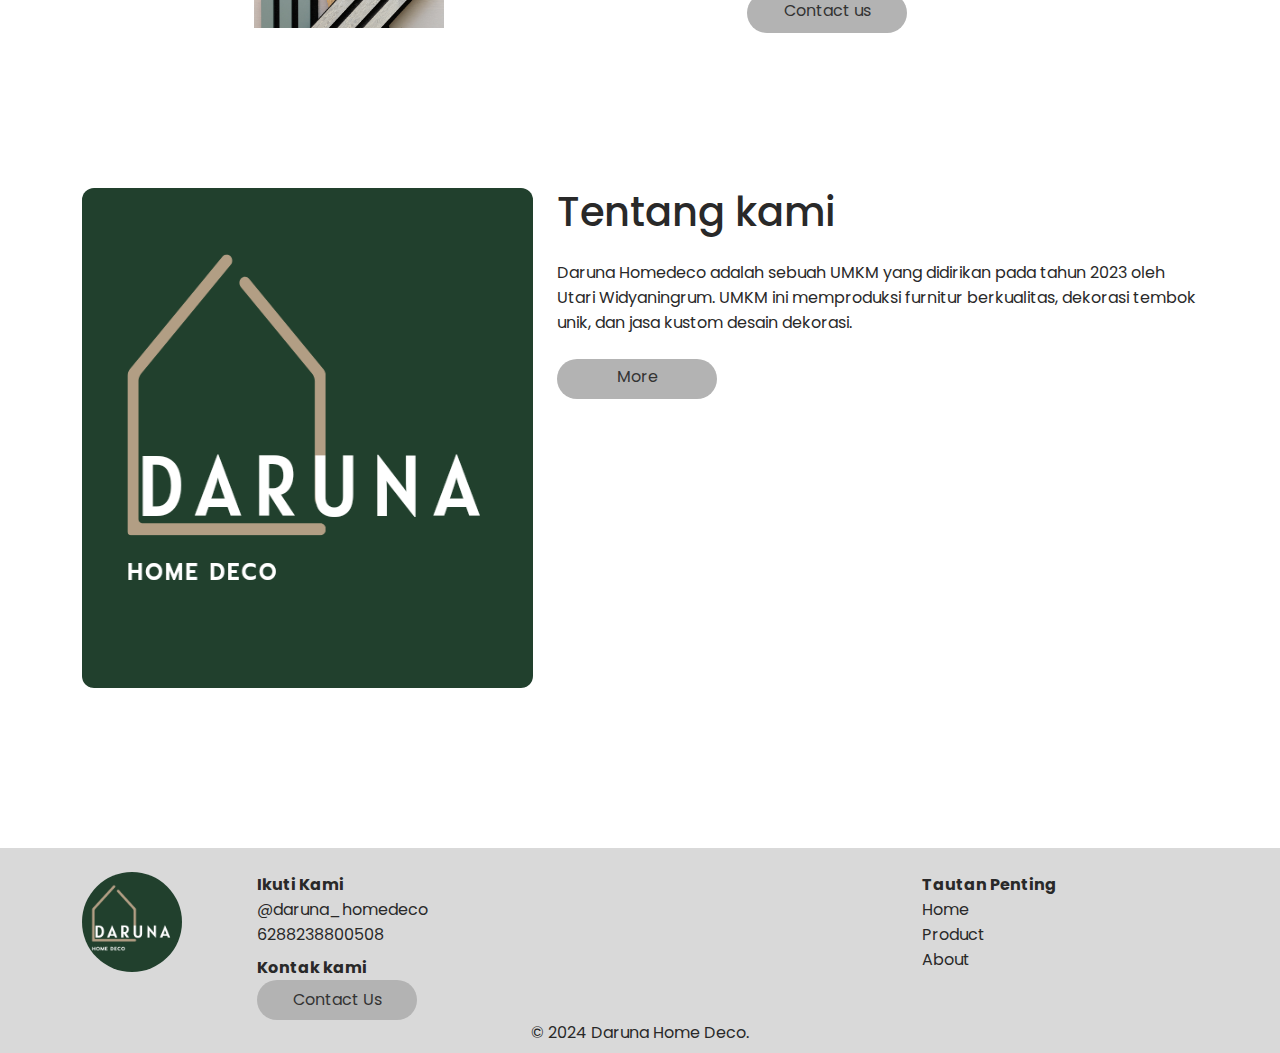
==== commit e5989c62: "tambah sass" ====
--- a/index.html
+++ b/index.html
@@ -22,7 +22,9 @@
     <link
       rel="stylesheet"
       href="https://cdn.jsdelivr.net/npm/bootstrap-icons@1.11.3/font/bootstrap-icons.min.css" />
-    <link rel="stylesheet" href="css/style.css" />
+      <!-- CSS SASS Style -->
+    <link rel="stylesheet" href="css/style.css">
+    <link rel="stylesheet" href="sass/style.css">
   </head>
   <body id="body" class="light-mode">
     <!-- Start Navbar -->
@@ -79,7 +81,7 @@
     </nav>
     <!-- End Navbar -->
     <!-- Start Hero -->
-    <div class="hero">
+    <div class="section hero">
       <div class="container">
         <div class="row justify-content-between">
           <div class="col-lg-5">
@@ -101,10 +103,9 @@
         </div>
       </div>
     </div>
-
     <!-- End Hero -->
     <!-- Start Product Preview -->
-    <div class="product-section">
+    <div class="section">
       <div class="container">
         <div class="row">
           <!-- Start Column 1 -->
@@ -154,7 +155,7 @@
     </div>
     <!-- End Product Preview -->
     <!-- Start Service -->
-    <div class="service-section">
+    <div class="section">
       <div class="container">
         <div class="row justify-content-between">
           <div class="col-lg-7 mb-5">
@@ -203,7 +204,7 @@
     </div>
     <!-- End Service -->
     <!-- Start About -->
-    <div class="about-section">
+    <div class="section">
       <div class="container">
         <div class="row justify-content-between">
           <div class="col-lg-5 mb-5">
@@ -255,8 +256,8 @@
             <ul>
               <li class="footer-list-title">Tautan Penting</li>
               <li><a href="index.html">Home</a></li>
-              <li><a href="product."></a>Product</li>
-              <li><a href="about."></a>About</li>
+              <li><a href="product.html">Product</a></li>
+              <li><a href="about.html">About</a></li>
             </ul>
           </div>
         </div>
--- a/css/style.css
+++ b/css/style.css
@@ -13,9 +13,6 @@
   --text: #ffff;
 }
 body {
-  font-family: "Poppins", sans-serif;
-  margin: 0;
-  padding: 0;
   background-color: var(--bg);
   color: var(--text);
 }
@@ -45,38 +42,27 @@
 ul {
   margin: 0rem 3rem;
 }
-.hero {
-  margin: 7rem 1rem;
-}
 div .hero {
   justify-content: space-between;
 }
 
-.hero .umkm-title {
+.section .umkm-title {
   font-size: 7rem;
   font-weight: 700;
 }
-.hero .umkm-sub {
+.section .umkm-sub {
   font-size: 3rem;
   font-weight: 700;
   letter-spacing: 1.2rem;
   margin-top: -2rem;
 }
-.hero .umkm-tagline {
+.section .umkm-tagline {
   font-size: 1.5rem;
   word-spacing: 2rem;
 }
 .btn {
   background-color: var(--secondary);
   color: #333333;
-  width: 10rem;
-  height: 2.5rem;
-  border: none;
-  border-radius: 50px;
-}
-.hero-desc {
-  margin-top: 5rem;
-  font-size: 1rem;
 }
 .hero-right {
   align-items: end;
@@ -84,9 +70,6 @@
 .hero-right img {
   border-radius: 12px;
   height: 600px;
-}
-.product-section {
-  margin: 7rem 1rem;
 }
 .section-title {
   font-size: 2.5rem;
@@ -105,15 +88,9 @@
 .product-price {
   font-weight: 700;
 }
-.service-section {
-  margin: 7rem 1rem;
-}
 .service-section img {
   border-radius: 12px;
   width: 500px;
-}
-.about-section {
-  margin: 7rem 1rem;
 }
 .about-left img {
   height: 500px;
@@ -127,28 +104,22 @@
   width: 100px;
   border-radius: 50px;
 }
-ul li a{
+ul li a {
   text-decoration: none;
   color: var(--text);
 }
 .footer-section ul {
   list-style-type: none;
 }
-.footer-list-title a{
+.footer-list-title {
   font-weight: 700;
 }
 .footer-cr {
   text-align: center;
   margin-bottom: -1rem;
 }
-.product-main {
-  margin: 10rem 1rem;
-}
 .card {
   background-color: var(--card);
-}
-.about-main-section {
-  margin: 7rem 1rem;
 }
 .icon-socmed {
   display: inline-flex;
--- a/sass/style.css
+++ b/sass/style.css
@@ -0,0 +1,22 @@
+body {
+  font: 100% "Poppins", sans-serif;
+  margin: 0;
+  padding: 0;
+}
+
+.section {
+  margin: 7rem 1rem;
+}
+
+.section-product {
+  margin: 10rem 1rem;
+}
+
+.btn {
+  width: 10rem;
+  height: 2.5rem;
+  border: none;
+  border-radius: 50px;
+}
+
+/*# sourceMappingURL=style.css.map */
